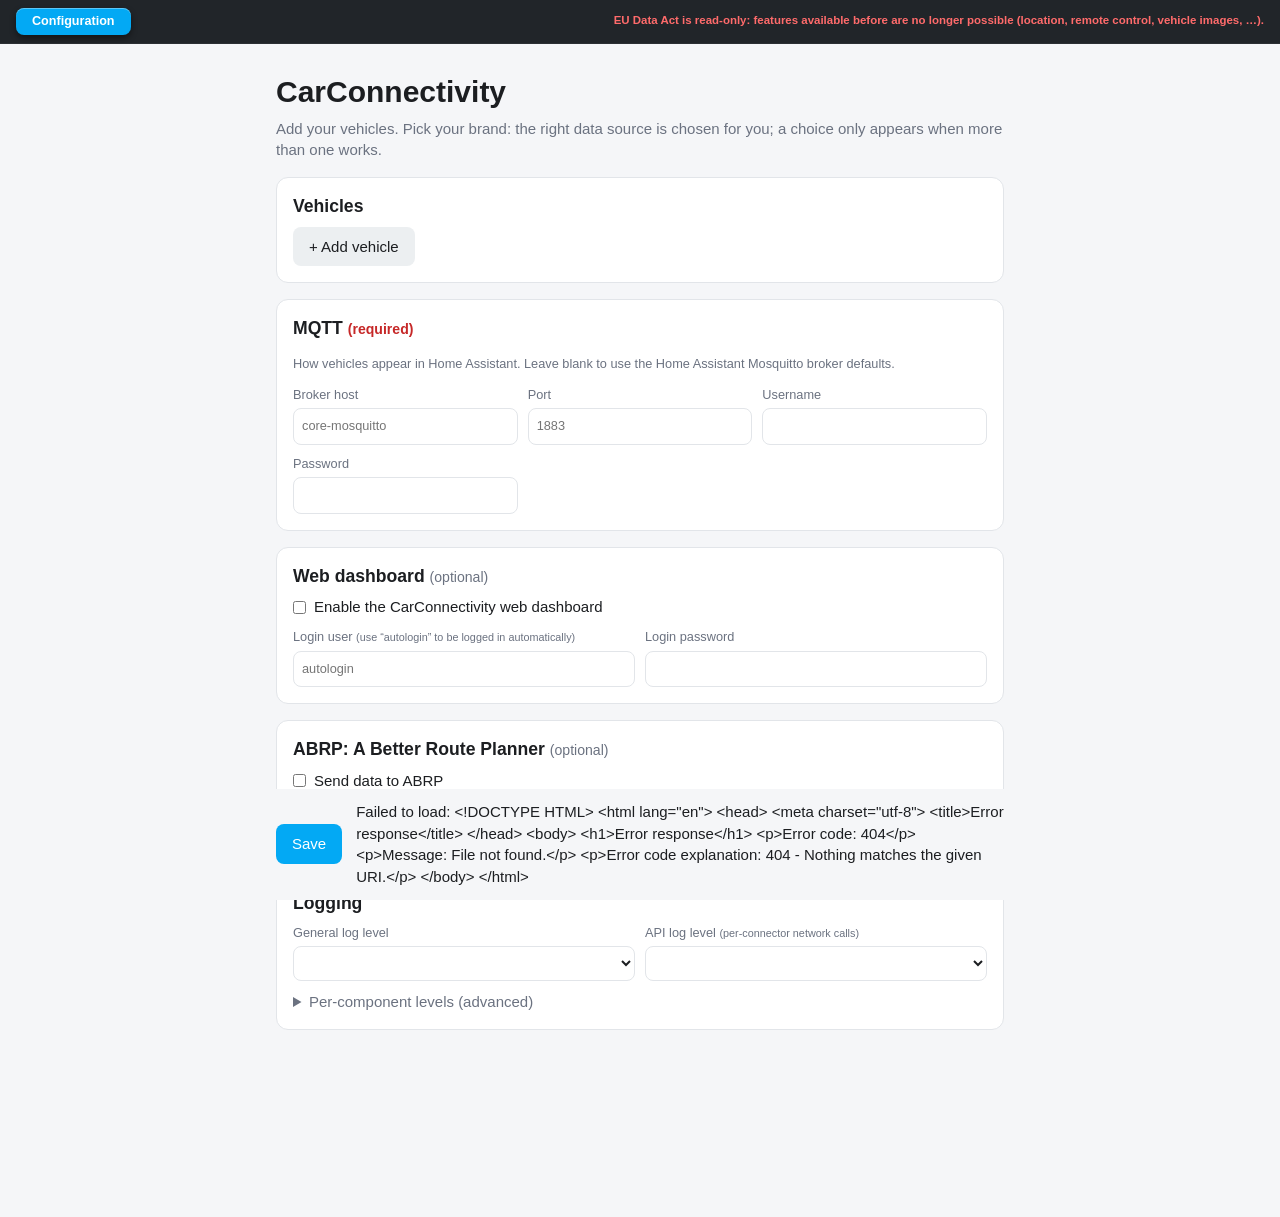
==== carconnectivity-addon/rootfs/opt/configui/static/index.html @ b3aef1f0 "feat(stable): switch the normal add-on to the configui architecture Mirror of the edge version from " ====
<!DOCTYPE html>
<html lang="en">
<head>
  <meta charset="utf-8" />
  <meta name="viewport" content="width=device-width, initial-scale=1" />
  <title>CarConnectivity: Configuration</title>
  <script>
    // Follow the webui's theme: it persists the choice ("light"/"dark"/"auto")
    // in localStorage under "cc-theme" (same Ingress origin, so it is shared) and
    // applies data-bs-theme on <html> (Bootstrap 5.3 color modes). Mirror that
    // here, before paint, to avoid a flash; "auto" follows the OS preference.
    (function () {
      function resolve(choice) {
        if (choice === "light" || choice === "dark") return choice;
        return (window.matchMedia && window.matchMedia("(prefers-color-scheme: dark)").matches) ? "dark" : "light";
      }
      function read() { try { return localStorage.getItem("cc-theme") || "auto"; } catch (e) { return "auto"; } }
      document.documentElement.setAttribute("data-bs-theme", resolve(read()));
      // Keep "auto" in sync with live OS changes while the page is open.
      if (window.matchMedia) {
        try {
          window.matchMedia("(prefers-color-scheme: dark)").addEventListener("change", function () {
            if (read() === "auto") document.documentElement.setAttribute("data-bs-theme", resolve("auto"));
          });
        } catch (e) {}
      }
    })();
  </script>
  <link rel="stylesheet" href="appbar.css" />
  <link rel="stylesheet" href="style.css" />
</head>
<body>
  <nav class="appbar">
    <a class="tab" id="tab-dashboard" href="../" data-i18n="dashboard" hidden>Dashboard</a>
    <a class="tab active" href="./" data-i18n="configuration">Configuration</a>
    <span class="eu-warning" id="eu-warning" data-i18n="eu_warning">EU Data Act is read-only: features available before are no longer possible (location, remote control, vehicle images, …).</span>
  </nav>
  <main>
    <h1>CarConnectivity</h1>
    <p class="sub" data-i18n="sub">Add your vehicles. Pick your brand: the right data source is chosen for you;
       a choice only appears when more than one works.</p>

    <section>
      <h2 data-i18n="vehicles">Vehicles</h2>
      <div id="vehicles"></div>
      <button type="button" id="add" class="secondary" data-i18n="add_vehicle">+ Add vehicle</button>
    </section>

    <section>
      <h2>MQTT <span class="req" data-i18n="required">(required)</span></h2>
      <p class="hint" data-i18n="mqtt_hint">How vehicles appear in Home Assistant. Leave blank to use the
         Home Assistant Mosquitto broker defaults.</p>
      <div class="grid">
        <label><span data-i18n="broker_host">Broker host</span> <input id="mqtt_broker" placeholder="core-mosquitto" /></label>
        <label><span data-i18n="port">Port</span> <input id="mqtt_port" type="number" placeholder="1883" /></label>
        <label><span data-i18n="username">Username</span> <input id="mqtt_username" /></label>
        <label><span data-i18n="password">Password</span> <input id="mqtt_password" type="password" /></label>
      </div>
    </section>

    <section>
      <h2><span data-i18n="web_dashboard">Web dashboard</span> <span class="opt" data-i18n="optional">(optional)</span></h2>
      <label class="toggle"><input type="checkbox" id="webui_enabled" /> <span data-i18n="enable_webui">Enable the CarConnectivity web dashboard</span></label>
      <div class="grid" id="webui_opts">
        <label><span data-i18n="login_user">Login user</span> <span class="hint" data-i18n="autologin_hint">(use “autologin” to be logged in automatically)</span><input id="webui_username" placeholder="autologin" /></label>
        <label><span data-i18n="login_password">Login password</span> <input id="webui_password" type="password" /></label>
      </div>
    </section>

    <section>
      <h2>ABRP: A Better Route Planner <span class="opt" data-i18n="optional">(optional)</span></h2>
      <label class="toggle"><input type="checkbox" id="abrp_enabled" /> <span data-i18n="send_abrp">Send data to ABRP</span></label>
      <div id="abrp_tokens"></div>
      <button type="button" id="abrp_add" class="secondary" data-i18n="add_abrp">+ Add ABRP token</button>
    </section>

    <section>
      <h2 data-i18n="logging">Logging</h2>
      <div class="grid">
        <label><span data-i18n="general_log">General log level</span>
          <select id="log_level"></select>
        </label>
        <label><span data-i18n="api_log">API log level</span> <span class="hint" data-i18n="api_log_hint">(per-connector network calls)</span>
          <select id="api_log_level"></select>
        </label>
      </div>
      <!-- Per-component overrides live in a collapsed block so the common case
           (everything inherits the globals) costs a single line of UI. -->
      <details id="adv_logs">
        <summary><span data-i18n="adv_logs">Per-component levels (advanced)</span> <span class="hint" id="adv_logs_badge"></span></summary>
        <div id="adv_logs_rows"></div>
      </details>
    </section>

    <div class="actions">
      <button type="button" id="save" data-i18n="save">Save</button>
      <span id="status"></span>
    </div>
  </main>

  <template id="vehicle-tpl">
    <div class="vehicle card">
      <div class="grid">
        <label><span data-i18n="brand">Brand</span> <select class="v-brand"></select></label>
        <label class="v-source-wrap" hidden><span data-i18n="data_source">Data source</span> <select class="v-source"></select></label>
      </div>
      <!-- fields are injected per brand (VAG login, Volvo keys, Tronity id/secret…) -->
      <div class="grid v-fields"></div>
      <div class="row-actions">
        <span class="v-error"></span>
        <button type="button" class="remove link" data-i18n="remove">Remove</button>
      </div>
    </div>
  </template>

  <template id="token-tpl">
    <div class="token grid">
      <label><span data-i18n="vin">VIN</span> <input class="t-vin" /></label>
      <label><span data-i18n="abrp_token">ABRP token</span> <input class="t-token" /></label>
      <button type="button" class="t-remove link" data-i18n="remove">Remove</button>
    </div>
  </template>

  <script src="i18n.js"></script>
  <script src="app.js"></script>
</body>
</html>
---- carconnectivity-addon/rootfs/opt/configui/static/appbar.css ----
/* Single source for the top bar, used by BOTH the config page (linked from
   index.html) and the webui dashboard (injected via nginx into the webui page).
   Self-contained: literal colours, no CSS variables, since the webui page does
   not define the configui palette. Only positioning differs per context and is
   set by each side (config page: sticky; dashboard: fixed + body padding). */
.appbar { display:flex; align-items:center; gap:4px; background:#212529;
  border-bottom:1px solid #2c3034; padding:8px 16px; box-sizing:border-box;
  font:500 14px/1 -apple-system,Segoe UI,Roboto,Helvetica,Arial,sans-serif; }

/* Physical-looking buttons: white with black text when inactive, blue with white
   text and a raised "volume" relief when active. !important defeats the webui's
   Bootstrap link rules (e.g. a:not([href]):not([class])) that would otherwise
   win on the dashboard and wash the text out. */
.appbar .tab { padding:7px 16px; border-radius:8px; background:#fff!important; color:#1c1e21!important;
  text-decoration:none; font-size:.9em; font-weight:600;
  box-shadow:0 1px 2px rgba(0,0,0,.35); transition:box-shadow .15s, transform .1s; }
.appbar .tab:hover { box-shadow:0 2px 5px rgba(0,0,0,.45); transform:translateY(-1px); }
.appbar .tab.active { background:#03a9f4!important; color:#fff!important;
  box-shadow:0 3px 6px rgba(0,0,0,.45), inset 0 1px 0 rgba(255,255,255,.35); }

.appbar .eu-warning { margin-left:auto; color:#ff6b6b; font-size:.82em; font-weight:600;
  text-align:right; line-height:1.2; }
---- carconnectivity-addon/rootfs/opt/configui/static/style.css ----
/* Light is the default; the dark palette is keyed on data-bs-theme="dark", the
   same attribute the webui sets (Bootstrap 5.3 color modes). The config page
   follows the webui's choice via the shared "cc-theme" localStorage key, so the
   two pages stay in sync without their own switcher. */
:root { --bg:#f5f6f8; --card:#fff; --card2:#fafbfc; --field:#fff; --btn2:#eceff1;
  --line:#e2e5e9; --txt:#1c1e21; --muted:#6b7280; --accent:#03a9f4; --ok:#2e7d32; --err:#c62828;
  --notice-bg:#fff8e1; --notice-line:#ffe082; --notice-txt:#1c1e21; color-scheme:light; }
html[data-bs-theme="dark"] {
  --bg:#1a1d20; --card:#212529; --card2:#2b3035; --field:#2b3035; --btn2:#343a40;
  --line:#2c3034; --txt:#dee2e6; --muted:#9aa0a6; --accent:#03a9f4; --ok:#69db7c; --err:#ff6b6b;
  --notice-bg:#332b1a; --notice-line:#5c4a1f; --notice-txt:#ffe6a3; color-scheme:dark; }
* { box-sizing: border-box; }
body { margin:0; background:var(--bg); color:var(--txt);
  font:15px/1.45 -apple-system,Segoe UI,Roboto,Helvetica,Arial,sans-serif; }
/* The bar's look (dark container + button/warning styling) lives in appbar.css,
   a single source shared with the webui dashboard. Here we add only the config
   page's own positioning (the dashboard uses fixed positioning instead). */
.appbar { position:sticky; top:0; z-index:10; }
main { max-width:760px; margin:0 auto; padding:20px 16px 60px; }
h1 { margin:.2em 0 0; } h2 { margin:0 0 .4em; font-size:1.1rem; }
.sub { color:var(--muted); margin-top:.3em; }
section { background:var(--card); border:1px solid var(--line); border-radius:12px;
  padding:16px; margin:16px 0; }
.hint { color:var(--muted); font-size:.85em; }
.req { color:var(--err); font-size:.8em; }
.opt { color:var(--muted); font-size:.8em; font-weight:normal; }
.token { align-items:end; margin-bottom:8px; }
.token .link { align-self:center; }
/* align-items:end keeps every input on the same baseline even when a label
   wraps to two lines (e.g. an "(optional)" hint). */
.grid { display:grid; grid-template-columns:repeat(auto-fit,minmax(200px,1fr)); gap:10px; align-items:end; }
/* block label so the text and its inline "(optional)" hint stay on the SAME line
   (a flex column would stack the hint on its own line and push the field down). */
label { display:block; font-size:.85em; color:var(--muted); }
input, select { font:inherit; padding:8px; border:1px solid var(--line); border-radius:8px;
  background:var(--field); color:var(--txt); }
.grid input, .grid select { display:block; width:100%; margin-top:4px; }
.card { border:1px solid var(--line); border-radius:10px; padding:12px; margin-bottom:12px;
  background:var(--card2); }
.row-actions { display:flex; justify-content:space-between; align-items:center; margin-top:8px; }
.v-error { color:var(--err); font-size:.85em; }
.toggle { display:flex; flex-direction:row; align-items:center; gap:8px; color:var(--txt); font-size:1em; margin-bottom:10px; }
.toggle input { margin:0; }
button { font:inherit; padding:9px 16px; border:0; border-radius:8px; cursor:pointer;
  background:var(--accent); color:#fff; }
button.secondary { background:var(--btn2); color:var(--txt); }
button.link { background:none; color:var(--err); padding:0; }
.actions { display:flex; align-items:center; gap:14px; position:sticky; bottom:0;
  background:var(--bg); padding:12px 0; }
#status.ok { color:var(--ok); } #status.err { color:var(--err); }
.notice { background:var(--notice-bg); border:1px solid var(--notice-line); color:var(--notice-txt);
  border-radius:10px; padding:10px 14px; margin:16px 0; font-size:.9em; }
.notice p { margin:.3em 0; }

/* Per-component log levels (advanced, collapsed by default) */
#adv_logs { margin-top:10px; }
#adv_logs summary { cursor:pointer; color:var(--muted); }
#adv_logs summary .hint { margin-left:6px; }
.adv-row { display:flex; align-items:end; gap:10px; margin-top:8px; flex-wrap:wrap; }
.adv-name { flex:1 1 160px; padding-bottom:6px; }
.adv-col { flex:0 1 170px; }
.adv-col span { display:block; }
.adv-col select { width:100%; margin-top:4px; }
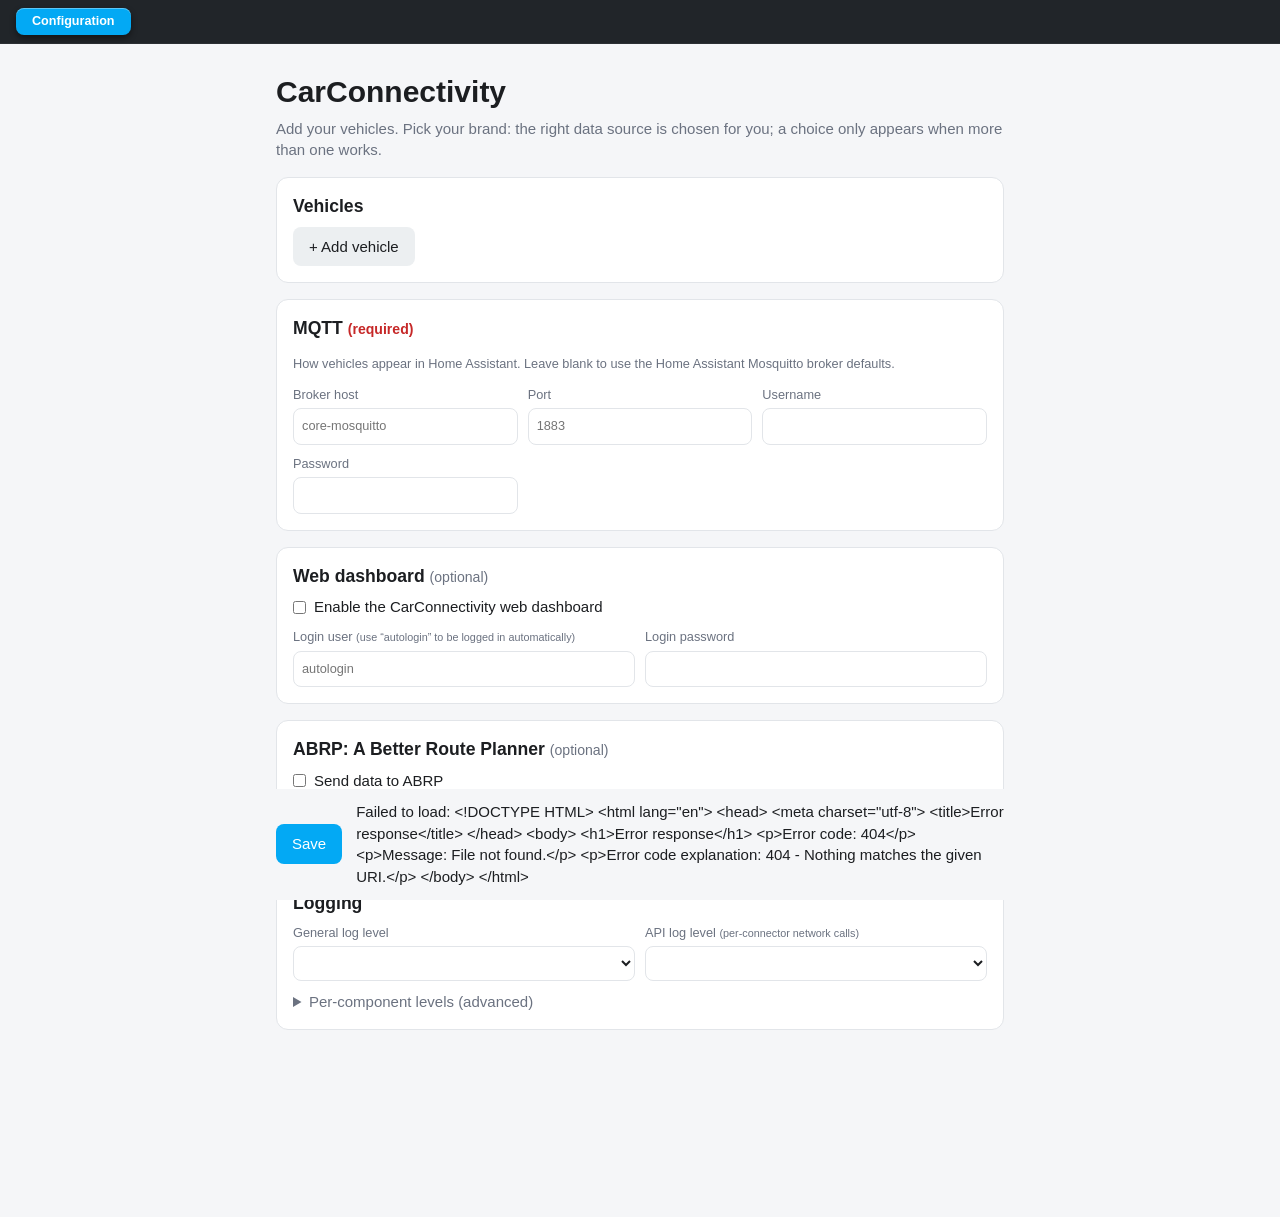
==== commit bfdcd0ae: "fix(configui): issue #151 feedback (seamless upgrade, restart banner, guards) - entrypoint: fall bac" ====
--- a/carconnectivity-addon/rootfs/opt/configui/static/index.html
+++ b/carconnectivity-addon/rootfs/opt/configui/static/index.html
@@ -33,8 +33,16 @@
   <nav class="appbar">
     <a class="tab" id="tab-dashboard" href="../" data-i18n="dashboard" hidden>Dashboard</a>
     <a class="tab active" href="./" data-i18n="configuration">Configuration</a>
-    <span class="eu-warning" id="eu-warning" data-i18n="eu_warning">EU Data Act is read-only: features available before are no longer possible (location, remote control, vehicle images, …).</span>
+    <span class="eu-warning" id="eu-warning" data-i18n="eu_warning" hidden>EU Data Act is read-only: features available before are no longer possible (location, remote control, vehicle images, …).</span>
   </nav>
+  <!-- Persistent "restart required" banner: driven by api/meta (server-side
+       fact: config saved after the addon started), so it survives navigating
+       to the dashboard and back. The link jumps out of the Ingress iframe to
+       the HA addon page, where the Restart and Logs buttons live. -->
+  <div class="restart-banner" id="restart-banner" hidden>
+    <span data-i18n="restart_needed">The saved configuration is not applied yet: restart the add-on.</span>
+    <a id="restart-link" target="_top" data-i18n="restart_link" hidden>Open the add-on page (Restart / Logs)</a>
+  </div>
   <main>
     <h1>CarConnectivity</h1>
     <p class="sub" data-i18n="sub">Add your vehicles. Pick your brand: the right data source is chosen for you;
--- a/carconnectivity-addon/rootfs/opt/configui/static/style.css
+++ b/carconnectivity-addon/rootfs/opt/configui/static/style.css
@@ -48,6 +48,9 @@
 .actions { display:flex; align-items:center; gap:14px; position:sticky; bottom:0;
   background:var(--bg); padding:12px 0; }
 #status.ok { color:var(--ok); } #status.err { color:var(--err); }
+.restart-banner { background:var(--notice-bg); border-bottom:1px solid var(--notice-line);
+  color:var(--notice-txt); padding:8px 16px; font-size:.9em; text-align:center; }
+.restart-banner a { color:inherit; font-weight:600; margin-left:.5em; white-space:nowrap; }
 .notice { background:var(--notice-bg); border:1px solid var(--notice-line); color:var(--notice-txt);
   border-radius:10px; padding:10px 14px; margin:16px 0; font-size:.9em; }
 .notice p { margin:.3em 0; }
